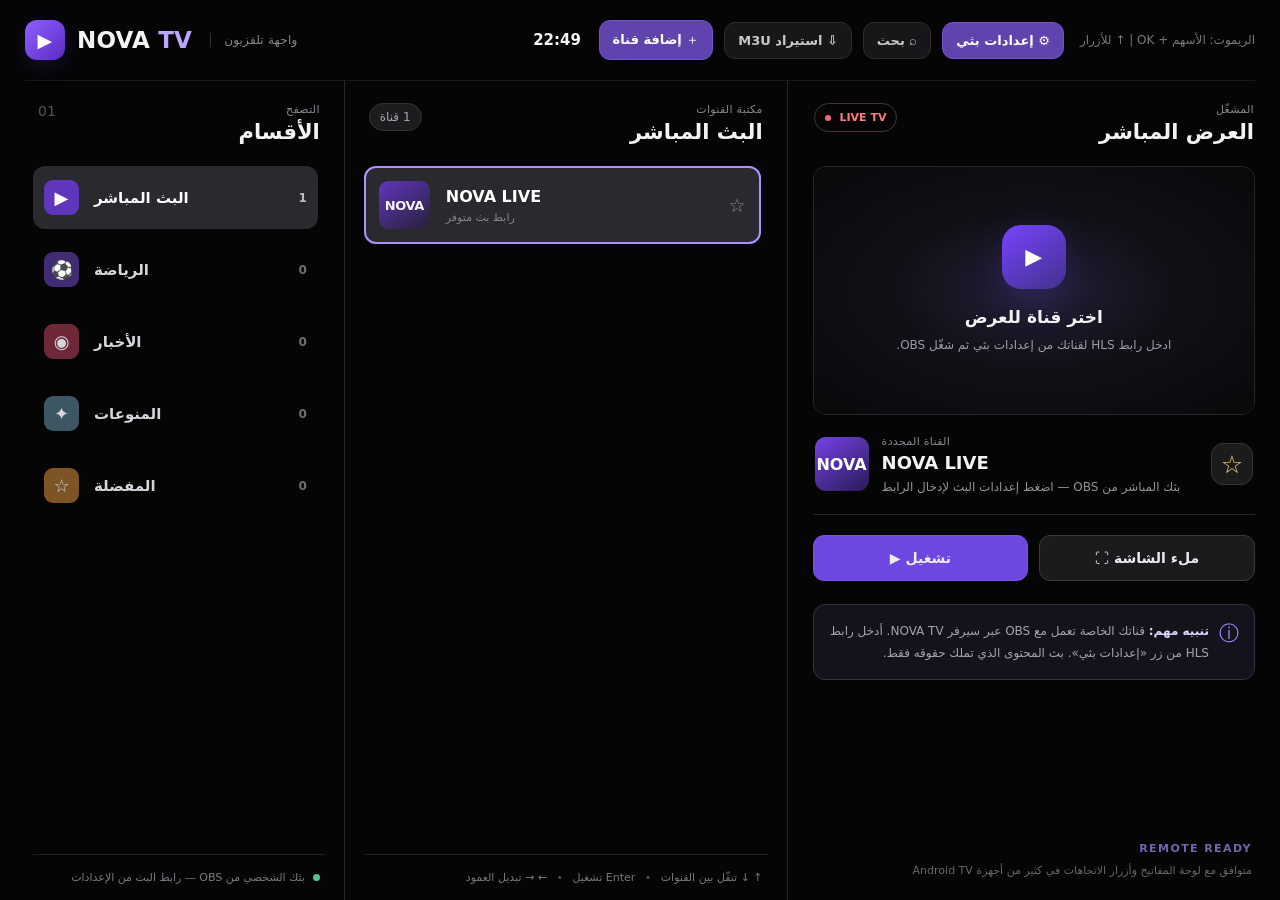
==== NOVA-TV-Live-Platform/android-tv/app/src/main/assets/index.html @ 8b515f8d "Add NOVA TV Android TV app" ====
<!doctype html>
<html lang="ar" dir="rtl">
<head>
  <meta charset="utf-8">
  <meta name="viewport" content="width=device-width, initial-scale=1">
  <meta name="theme-color" content="#050506">
  <title>Nova TV — تطبيق تلفزيون تجريبي</title>
  <link rel="stylesheet" href="style.css">
</head>
<body>
  <div class="app-shell">
    <header class="topbar">
      <div class="brand" aria-label="Nova TV"><span class="brand-mark">▶</span><span>NOVA <b>TV</b></span><span class="brand-caption">واجهة تلفزيون</span></div>
      <div class="top-actions">
        <span class="keyboard-tip">الريموت: الأسهم + OK | ↑ للأزرار</span>
        <button class="top-button primary" id="streamBtn" type="button">⚙ <span>إعدادات بثي</span></button>
        <button class="top-button" id="searchBtn" type="button" title="بحث /">⌕ <span>بحث</span></button>
        <button class="top-button" id="importBtn" type="button" title="استيراد ملف M3U">⇩ <span>استيراد M3U</span></button>
        <button class="top-button primary" id="addBtn" type="button">＋ <span>إضافة قناة</span></button>
        <span class="clock" id="clock">--:--</span>
      </div>
    </header>

    <main class="tv-grid">
      <aside class="sidebar panel" aria-label="أقسام القنوات">
        <div class="panel-heading"><div><span class="eyebrow">التصفح</span><h1>الأقسام</h1></div><span class="heading-indicator">01</span></div>
        <nav id="categories" class="scroll-list categories" aria-label="الأقسام"></nav>
        <div class="sidebar-foot"><span class="online-dot"></span> بثك الشخصي من OBS — رابط البث من الإعدادات</div>
      </aside>

      <section class="channel-panel panel" aria-label="قائمة القنوات">
        <div class="panel-heading"><div><span class="eyebrow" id="currentGroupCaption">مكتبة القنوات</span><h2 id="currentGroup">الرياضة</h2></div><span class="count-chip" id="channelCount">0 قناة</span></div>
        <div id="searchBox" class="search-box hidden"><input id="searchInput" type="search" placeholder="ابحث عن اسم القناة ..." aria-label="بحث عن قناة"><button type="button" id="closeSearch" aria-label="إغلاق البحث">✕</button></div>
        <div class="scroll-list channels" id="channels" role="listbox" aria-label="القنوات"></div>
        <div class="panel-footer">↑ ↓ تنقّل بين القنوات <span>•</span> Enter تشغيل <span>•</span> ← → تبديل العمود</div>
      </section>

      <section class="viewer panel" aria-label="مشغل التلفزيون">
        <div class="viewer-heading"><div><span class="eyebrow">المشغّل</span><h2>العرض المباشر</h2></div><span class="live-label"><i></i> LIVE TV</span></div>
        <div class="player-frame" id="playerFrame">
          <video id="video" controls playsinline preload="none" aria-label="مشغل الفيديو"></video>
          <div class="empty-player" id="emptyPlayer"><div class="empty-symbol">▶</div><strong id="playerPrompt">اختر قناة للعرض</strong><p id="playerHint">ادخل رابط HLS لقناتك من إعدادات بثي ثم شغّل OBS.</p></div>
        </div>
        <div class="selected-info">
          <div class="selected-channel-logo" id="selectedLogo">TV</div>
          <div class="selected-channel-copy"><span class="eyebrow">القناة المحددة</span><h3 id="selectedName">لم يتم اختيار قناة</h3><p id="selectedMeta">حدد قناة من القائمة</p></div>
          <button class="round-button" id="favBtn" title="إضافة للمفضلة" type="button" aria-label="إضافة للمفضلة">☆</button>
        </div>
        <div class="viewer-actions">
          <button class="viewer-button" type="button" id="playBtn">▶ تشغيل</button>
          <button class="viewer-button" type="button" id="fullscreenBtn">⛶ ملء الشاشة</button>
        </div>
        <div class="info-card"><span class="info-icon">ⓘ</span><p><b>تنبيه مهم:</b> قناتك الخاصة تعمل مع OBS عبر سيرفر NOVA TV. أدخل رابط HLS من زر «إعدادات بثي». بث المحتوى الذي تملك حقوقه فقط.</p></div>
        <div class="remote-guide"><span>REMOTE READY</span><small>متوافق مع لوحة المفاتيح وأزرار الاتجاهات في كثير من أجهزة Android TV</small></div>
      </section>
    </main>
  </div>

  <input type="file" id="m3uFile" accept=".m3u,.m3u8,text/plain,application/vnd.apple.mpegurl" hidden>

  <dialog id="streamDialog" class="app-dialog">
    <form id="streamForm" method="dialog">
      <div class="dialog-top"><h2>إعدادات بث NOVA LIVE</h2><button id="closeStream" type="button" aria-label="إغلاق">✕</button></div>
      <p class="dialog-note">انسخ رابط HLS من موقع NOVA TV بعد ربط الدومين. تحفظه مرة واحدة على هذا التلفزيون، ولا يحتاج إعادة بناء APK.</p>
      <label>رابط بث HLS<input id="streamUrl" type="url" inputmode="url" required placeholder="https://tv.example.com/hls/live/index.m3u8" dir="ltr"></label>
      <div class="dialog-actions"><button class="cancel" id="cancelStream" type="button">إلغاء</button><button class="save" type="submit">حفظ الرابط</button></div>
    </form>
  </dialog>

  <dialog id="addDialog" class="app-dialog">
    <form id="addForm" method="dialog">
      <div class="dialog-top"><h2>إضافة قناة</h2><button id="dismissDialog" aria-label="إغلاق" type="button">✕</button></div>
      <p class="dialog-note">أضف فقط البث الذي لديك حق قانوني في استخدامه. الروابط تُحفظ محلياً على جهازك.</p>
      <label>اسم القناة<input name="name" required maxlength="80" placeholder="مثال: قناتي المباشرة"></label>
      <label>القسم<select name="group" id="groupSelect"></select></label>
      <label>رابط الفيديو<input name="url" required type="url" placeholder="https://example.com/live.m3u8"></label>
      <label>رابط الشعار (اختياري)<input name="logo" type="url" placeholder="https://example.com/logo.png"></label>
      <div class="dialog-actions"><button type="button" class="cancel" id="cancelDialog">إلغاء</button><button class="save" type="submit">حفظ القناة</button></div>
    </form>
  </dialog>

  <div class="toast" id="toast" role="status" aria-live="polite"></div>
  <!-- Android TV uses native Media3 for HLS and MP4, no CDN needed. -->
  <script src="app.js"></script>
</body>
</html>
---- NOVA-TV-Live-Platform/android-tv/app/src/main/assets/style.css ----
:root{font-family:system-ui,-apple-system,"Segoe UI",Tahoma,Arial,sans-serif;color:#f3f3f5;background:#050506;font-synthesis:none;--muted:#85858b;--border:#252528;--surface:#111113;--active:#262629;--accent:#8252ff;--soft:#bca6ff}
*{box-sizing:border-box}html,body{height:100%;margin:0}body{overflow:hidden}button,input,select{font:inherit}button{cursor:pointer}button:focus-visible,input:focus-visible,select:focus-visible{outline:2px solid var(--soft);outline-offset:2px}.hidden{display:none!important}
.app-shell{width:100%;height:100dvh;display:flex;flex-direction:column;min-height:560px;padding:0 25px}.topbar{height:81px;flex-shrink:0;display:flex;align-items:center;justify-content:space-between;gap:20px;border-bottom:1px solid #19191b;direction:ltr}.brand{display:flex;gap:12px;align-items:center;direction:ltr;font-size:23px;font-weight:900;letter-spacing:.2px}.brand b{color:var(--soft)}.brand-mark{width:40px;height:40px;background:linear-gradient(135deg,#8e60ff,#5c2bc6);display:grid;place-items:center;border-radius:12px;color:white;font-size:19px;box-shadow:0 6px 20px #45259a44}.brand-caption{font-size:12px;color:#85858b;font-weight:500;border-left:1px solid #303034;padding-left:13px;margin-left:6px;direction:rtl}.top-actions{display:flex;align-items:center;gap:11px;direction:rtl}.top-button{color:#c9c9cc;border:1px solid #2c2c31;background:#17171a;padding:10px 13px;border-radius:11px;font-size:13px;font-weight:650}.top-button:hover{background:#303035}.top-button.primary{background:#6043ac;border-color:#7552d1;color:white}.clock{min-width:61px;text-align:center;font-size:15px;font-weight:700;color:#f4f4f5;direction:ltr}.keyboard-tip{font-size:12px;color:#77777d;margin-left:5px}
.tv-grid{direction:ltr;flex:1;display:grid;grid-template-columns:minmax(185px,26%) minmax(290px,36%) minmax(310px,38%);min-height:0}.panel{min-width:0;display:flex;flex-direction:column;padding-top:22px}.sidebar,.channel-panel{border-right:1px solid var(--border);padding-right:19px;padding-left:8px}.channel-panel{padding-right:19px;padding-left:19px}.viewer{padding-left:25px;padding-right:0}.panel-heading,.viewer-heading{direction:rtl;min-height:63px;display:flex;align-items:flex-start;justify-content:space-between;padding:0 5px 10px}.eyebrow{display:block;color:#888892;font-size:11px;letter-spacing:.3px;margin-bottom:4px}.panel-heading h1,.panel-heading h2,.viewer-heading h2{margin:0;font-size:21px;font-weight:800}.heading-indicator{color:#53535a;font-size:14px}.count-chip{font-size:12px;color:#a6a6ad;background:#1c1c1f;border:1px solid #323237;border-radius:20px;padding:6px 10px}.scroll-list{overflow-y:auto;overscroll-behavior:contain;scrollbar-color:#38383f transparent;scrollbar-width:thin;min-height:0;flex:1;direction:ltr;padding-right:7px;padding-bottom:25px}.categories,.channels{display:flex;flex-direction:column;gap:9px}.category-item,.channel-item{border:1px solid transparent;color:#d5d5dc;display:flex;align-items:center;text-align:left;width:100%;direction:ltr;background:transparent;border-radius:12px;transition:background .12s,border-color .12s;flex-shrink:0}.category-item{padding:13px 10px;gap:15px;font-size:15px;font-weight:650;min-height:61px}.category-item:hover,.channel-item:hover{background:#1c1c20}.category-item.selected,.channel-item.selected{background:#2a2a2e;color:#fff}.category-item.remote-focus,.channel-item.remote-focus{outline:2px solid #ad92ff;outline-offset:-2px}.category-icon{width:35px;height:35px;flex-shrink:0;border-radius:9px;background:var(--icon-bg,#333);display:grid;place-items:center;font-size:18px}.category-label{flex:1;direction:rtl;text-align:left}.category-total{color:#6d6d77;font-size:12px;font-weight:600}.category-item.selected .category-total{color:#bbb}.sidebar-foot{direction:rtl;display:flex;align-items:center;gap:8px;color:#797982;border-top:1px solid #202024;padding:16px 5px;font-size:11px}.online-dot{width:7px;height:7px;border-radius:50%;background:#53c390;flex-shrink:0}
.channel-item{padding:14px 14px;gap:16px;min-height:74px}.channel-logo{width:51px;height:48px;border-radius:9px;flex-shrink:0;background:linear-gradient(145deg,var(--logo-a,#513888),var(--logo-b,#282039));display:grid;place-items:center;font-size:13px;font-weight:900;color:#f6f1ff;letter-spacing:-.4px;overflow:hidden}.channel-logo img,.selected-channel-logo img{width:100%;height:100%;object-fit:contain}.channel-copy{flex:1;min-width:0;direction:rtl;text-align:left}.channel-copy strong{display:block;font-size:16px;white-space:nowrap;overflow:hidden;text-overflow:ellipsis;direction:auto}.channel-copy small{display:block;margin-top:5px;font-size:11px;color:#85858b;direction:rtl;text-align:left}.channel-star{font-size:19px;color:#8d8d91;flex-shrink:0}.channel-star.is-fav{color:#f6d365}.empty-list{direction:rtl;text-align:center;color:#8d8d95;font-size:14px;padding:60px 14px;line-height:1.8}.panel-footer{direction:rtl;border-top:1px solid #202024;padding:16px 5px;color:#777780;font-size:11px;flex-shrink:0}.panel-footer span{color:#4b4b50;margin:0 6px}.search-box{display:flex;margin:0 4px 15px;gap:5px;background:#17171a;border:1px solid #3b3b41;border-radius:10px;padding:5px 10px;direction:rtl}.search-box input{width:100%;background:transparent;border:0;outline:0!important;color:white;padding:8px}.search-box button{border:0;background:transparent;color:#c5c5c5;font-size:18px}
.viewer-heading{padding-right:1px;padding-left:1px}.live-label{font-size:11px;font-weight:900;border:1px solid #493139;color:#ff7a82;padding:7px 10px;border-radius:20px;direction:ltr}.live-label i{display:inline-block;width:6px;height:6px;border-radius:50%;background:#f56873;margin-right:5px}.player-frame{position:relative;background:#0c0c0e;border:1px solid #27272b;border-radius:13px;aspect-ratio:16/9;overflow:hidden}.player-frame video{width:100%;height:100%;display:none;object-fit:contain;background:black}.player-frame video.visible{display:block}.empty-player{position:absolute;inset:0;display:flex;flex-direction:column;align-items:center;justify-content:center;text-align:center;padding:25px;background:radial-gradient(ellipse at center,#222037 0%,#111017 45%,#09090b 100%);direction:rtl}.empty-symbol{width:64px;height:64px;display:grid;place-items:center;color:white;font-size:22px;border-radius:19px;background:linear-gradient(145deg,#7743ff,#43318d);box-shadow:0 11px 35px #4e30a655;margin-bottom:18px}.empty-player strong{font-size:17px;max-width:95%}.empty-player p{color:#9c9ca9;font-size:12px;line-height:1.8;max-width:310px;margin:8px auto 0}.selected-info{display:flex;align-items:center;gap:13px;direction:ltr;padding:20px 2px;border-bottom:1px solid #242428}.selected-channel-logo{width:54px;height:54px;border-radius:11px;display:grid;place-items:center;color:#fff;font-weight:800;font-size:16px;flex-shrink:0;background:linear-gradient(145deg,#7542e6,#291a56);overflow:hidden}.selected-channel-copy{direction:rtl;text-align:left;flex:1;min-width:0}.selected-channel-copy h3{margin:0;font-size:18px;white-space:nowrap;overflow:hidden;text-overflow:ellipsis;direction:auto}.selected-channel-copy p{font-size:12px;color:#93939b;margin:7px 0 0}.round-button{background:#1b1b1e;border:1px solid #343438;color:#f5d16b;font-size:25px;width:42px;height:42px;border-radius:12px}.viewer-actions{display:grid;grid-template-columns:1fr 1fr;gap:11px;margin-top:20px}.viewer-button{border:1px solid #39393e;background:#1b1b1e;color:#ececf0;font-size:14px;font-weight:750;padding:14px 8px;border-radius:11px}.viewer-button:first-child{background:#6d47df;border-color:#7955ec}.viewer-button:hover{filter:brightness(1.15)}.info-card{margin-top:23px;display:flex;gap:10px;direction:rtl;background:#14131b;border:1px solid #333045;padding:15px;border-radius:12px}.info-icon{color:#a38aff;font-size:20px}.info-card p{font-size:12px;color:#a6a3b0;line-height:1.85;margin:0}.info-card b{color:#dfd6ff}.remote-guide{margin-top:auto;margin-bottom:19px;padding:16px 3px 0;direction:rtl;display:flex;flex-direction:column;gap:6px}.remote-guide span{color:#7763ad;font-weight:850;font-size:11px;letter-spacing:1.4px;direction:ltr;text-align:right}.remote-guide small{font-size:11px;color:#666670;line-height:1.8}
.app-dialog{border:1px solid #48414f;border-radius:18px;background:#19191e;color:white;width:min(480px,calc(100vw - 30px));padding:25px;box-shadow:0 25px 75px #000b;direction:rtl}.app-dialog::backdrop{background:#000b;backdrop-filter:blur(5px)}.dialog-top{display:flex;justify-content:space-between;align-items:center}.dialog-top h2{margin:0 0 10px}.dialog-top button{background:transparent;color:#ddd;border:0;font-size:18px}.dialog-note{font-size:13px;color:#aaaab2;line-height:1.7}.app-dialog label{display:block;margin-top:16px;font-size:12px;font-weight:700;color:#ceced3}.app-dialog input,.app-dialog select{display:block;width:100%;margin-top:8px;padding:13px 12px;border-radius:9px;border:1px solid #404047;background:#101014;color:#eee;direction:rtl}.app-dialog input[type=url]{direction:ltr;text-align:left}.dialog-actions{display:flex;gap:10px;margin-top:24px}.dialog-actions button{flex:1;border:0;border-radius:10px;padding:13px}.dialog-actions .cancel{background:#303037;color:white}.dialog-actions .save{background:#6b47da;color:white;font-weight:800}.toast{position:fixed;bottom:25px;left:50%;transform:translateX(-50%) translateY(35px);padding:12px 20px;border:1px solid #54505e;background:#29252f;border-radius:10px;box-shadow:0 8px 35px #0007;font-size:13px;color:white;opacity:0;pointer-events:none;transition:.2s;z-index:20;direction:rtl;text-align:center}.toast.show{opacity:1;transform:translateX(-50%) translateY(0)}
@media (max-width:1100px){.app-shell{padding:0 15px}.topbar{height:70px}.tv-grid{grid-template-columns:minmax(155px,25%) minmax(230px,35%) minmax(270px,40%)}.viewer{padding-left:15px}.sidebar,.channel-panel{padding-right:12px}.channel-panel{padding-left:12px}.category-item{font-size:13px;gap:9px}.category-icon{width:30px;height:30px}.keyboard-tip,.brand-caption{display:none}.channel-copy strong{font-size:14px}}
@media(max-width:750px){body{overflow:auto}.app-shell{height:auto;min-height:100dvh;padding:0 13px}.topbar{height:auto;padding:12px 0;align-items:flex-start;flex-wrap:wrap}.brand{font-size:20px}.top-actions{gap:5px;flex-wrap:wrap}.top-button{padding:8px}.top-button span{display:none}.clock{font-size:12px;min-width:48px}.tv-grid{display:grid;grid-template-columns:38% 62%;grid-template-areas:"viewer viewer" "sidebar channels";min-height:0}.viewer{grid-area:viewer;padding:18px 0 0}.sidebar{grid-area:sidebar}.channel-panel{grid-area:channels}.sidebar,.channel-panel{height:min(55vh,520px);border-right:0;border-top:1px solid var(--border);padding-top:16px}.sidebar{border-right:1px solid var(--border);padding-left:0;padding-right:8px}.channel-panel{padding:16px 0 0 9px}.viewer-heading{min-height:49px}.selected-info{padding:12px 2px}.viewer-actions{margin-top:9px}.info-card,.remote-guide,.sidebar-foot,.panel-footer{display:none}.panel-heading h1,.panel-heading h2,.viewer-heading h2{font-size:16px}.category-item{min-height:55px;padding:8px 5px}.category-icon{display:none}.channel-item{min-height:62px;padding:8px 5px;gap:8px}.channel-logo{width:37px;height:37px;font-size:10px}.channel-copy strong{font-size:12px}.channel-copy small{display:none}.category-total{display:none}}

/* Visible D-pad focus on TV header/player action buttons. */
.top-button.remote-focus,.viewer-button.remote-focus,.round-button.remote-focus {
  outline:3px solid #b9a1ff!important;
  outline-offset:2px;
  box-shadow:0 0 0 5px rgba(140,96,255,.2);
}
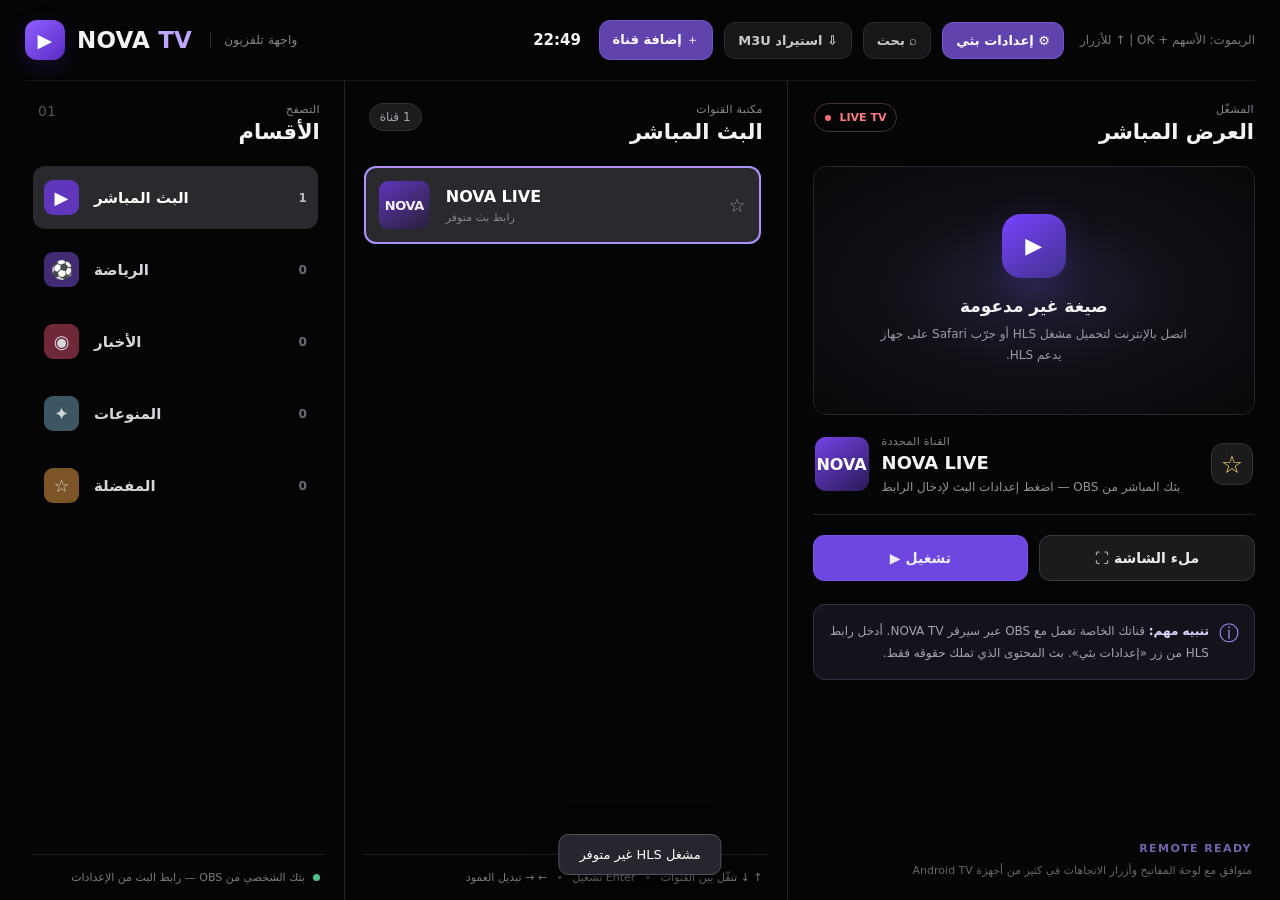
==== commit 9cc399d0: "Add NOVA TV automatic playback" ====
--- a/NOVA-TV-Live-Platform/android-tv/app/src/main/assets/index.html
+++ b/NOVA-TV-Live-Platform/android-tv/app/src/main/assets/index.html
@@ -63,6 +63,7 @@
       <div class="dialog-top"><h2>إعدادات بث NOVA LIVE</h2><button id="closeStream" type="button" aria-label="إغلاق">✕</button></div>
       <p class="dialog-note">انسخ رابط HLS من موقع NOVA TV بعد ربط الدومين. تحفظه مرة واحدة على هذا التلفزيون، ولا يحتاج إعادة بناء APK.</p>
       <label>رابط بث HLS<input id="streamUrl" type="url" inputmode="url" required placeholder="https://tv.example.com/hls/live/index.m3u8" dir="ltr"></label>
+      <label class="nova-auto-switch"><input type="checkbox" id="autoplayEnabled" checked> <span>تشغيل قناة NOVA LIVE تلقائياً عند فتح التطبيق</span></label>
       <div class="dialog-actions"><button class="cancel" id="cancelStream" type="button">إلغاء</button><button class="save" type="submit">حفظ الرابط</button></div>
     </form>
   </dialog>
--- a/NOVA-TV-Live-Platform/android-tv/app/src/main/assets/style.css
+++ b/NOVA-TV-Live-Platform/android-tv/app/src/main/assets/style.css
@@ -14,3 +14,29 @@
   outline-offset:2px;
   box-shadow:0 0 0 5px rgba(140,96,255,.2);
 }
+
+/* NOVA TV mobile and tablet */
+@media (max-width:960px) {
+ body {overflow:auto}
+ .app-shell {height:auto;min-height:100dvh;padding:0 12px}
+ .tv-grid {display:grid;grid-template-columns:minmax(0,1fr);
+   grid-template-areas:"viewer" "sidebar" "channels"}
+ .viewer {grid-area:viewer;padding:12px 0 8px}
+ .sidebar,.channel-panel {height:auto;min-height:0;
+   border-right:0;border-top:1px solid var(--border);
+   padding:14px 0}
+ .categories {flex:none;flex-direction:row;gap:8px;
+   overflow-x:auto;overflow-y:hidden;white-space:nowrap}
+ .category-item {flex:0 0 auto;width:auto;min-height:44px}
+ .category-label {text-align:right}
+ .channels {flex:none;max-height:45vh;overflow-y:auto}
+ .channel-item {min-height:60px}
+ .viewer-button,.top-button {min-height:44px}
+ .brand-caption,.keyboard-tip {display:none}
+}
+
+/* NOVA TV v1.3 - autoplay setting on phone, tablet and TV */
+.app-dialog label.nova-auto-switch{display:flex;align-items:center;gap:12px;margin-top:22px;
+  color:#eee;font-size:13px;line-height:1.6;cursor:pointer}
+.app-dialog .nova-auto-switch input[type=checkbox]{width:22px;height:22px;min-width:22px;
+  margin:0;padding:0;accent-color:#8252ff;cursor:pointer}
